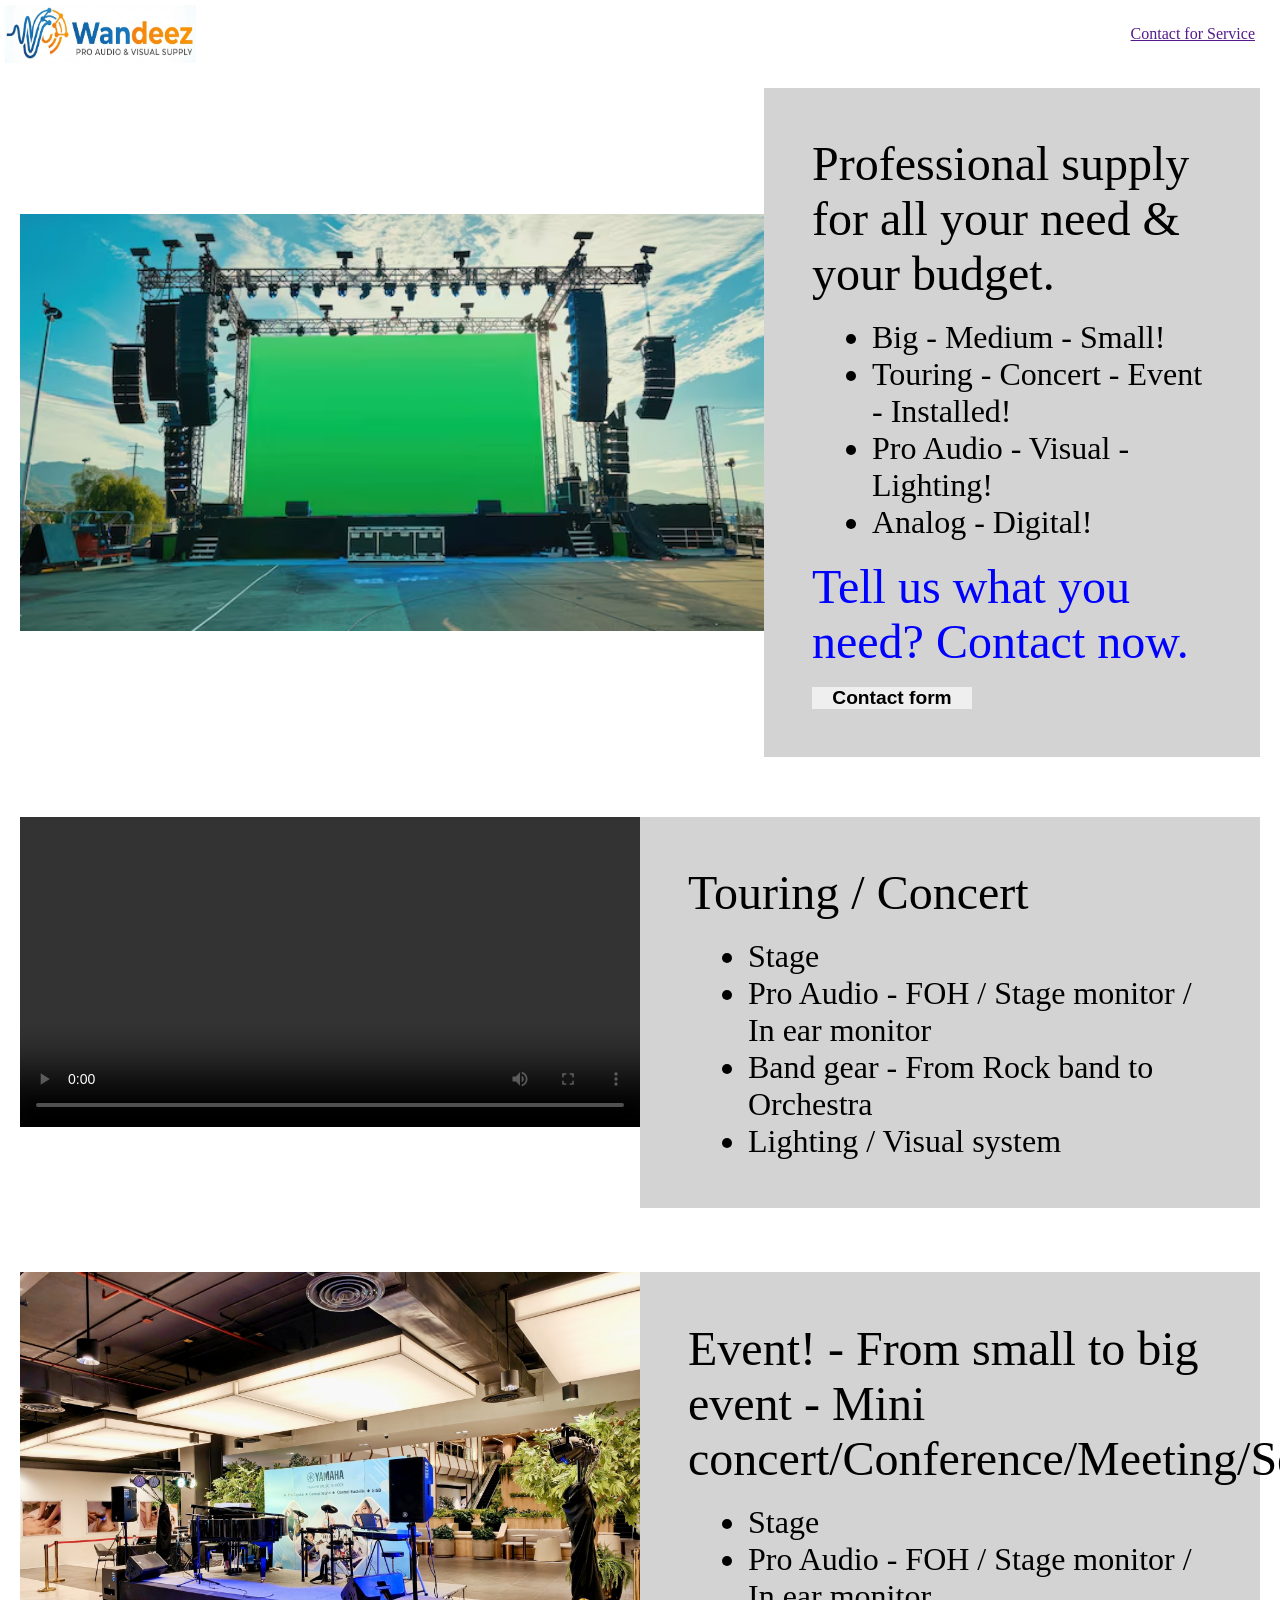
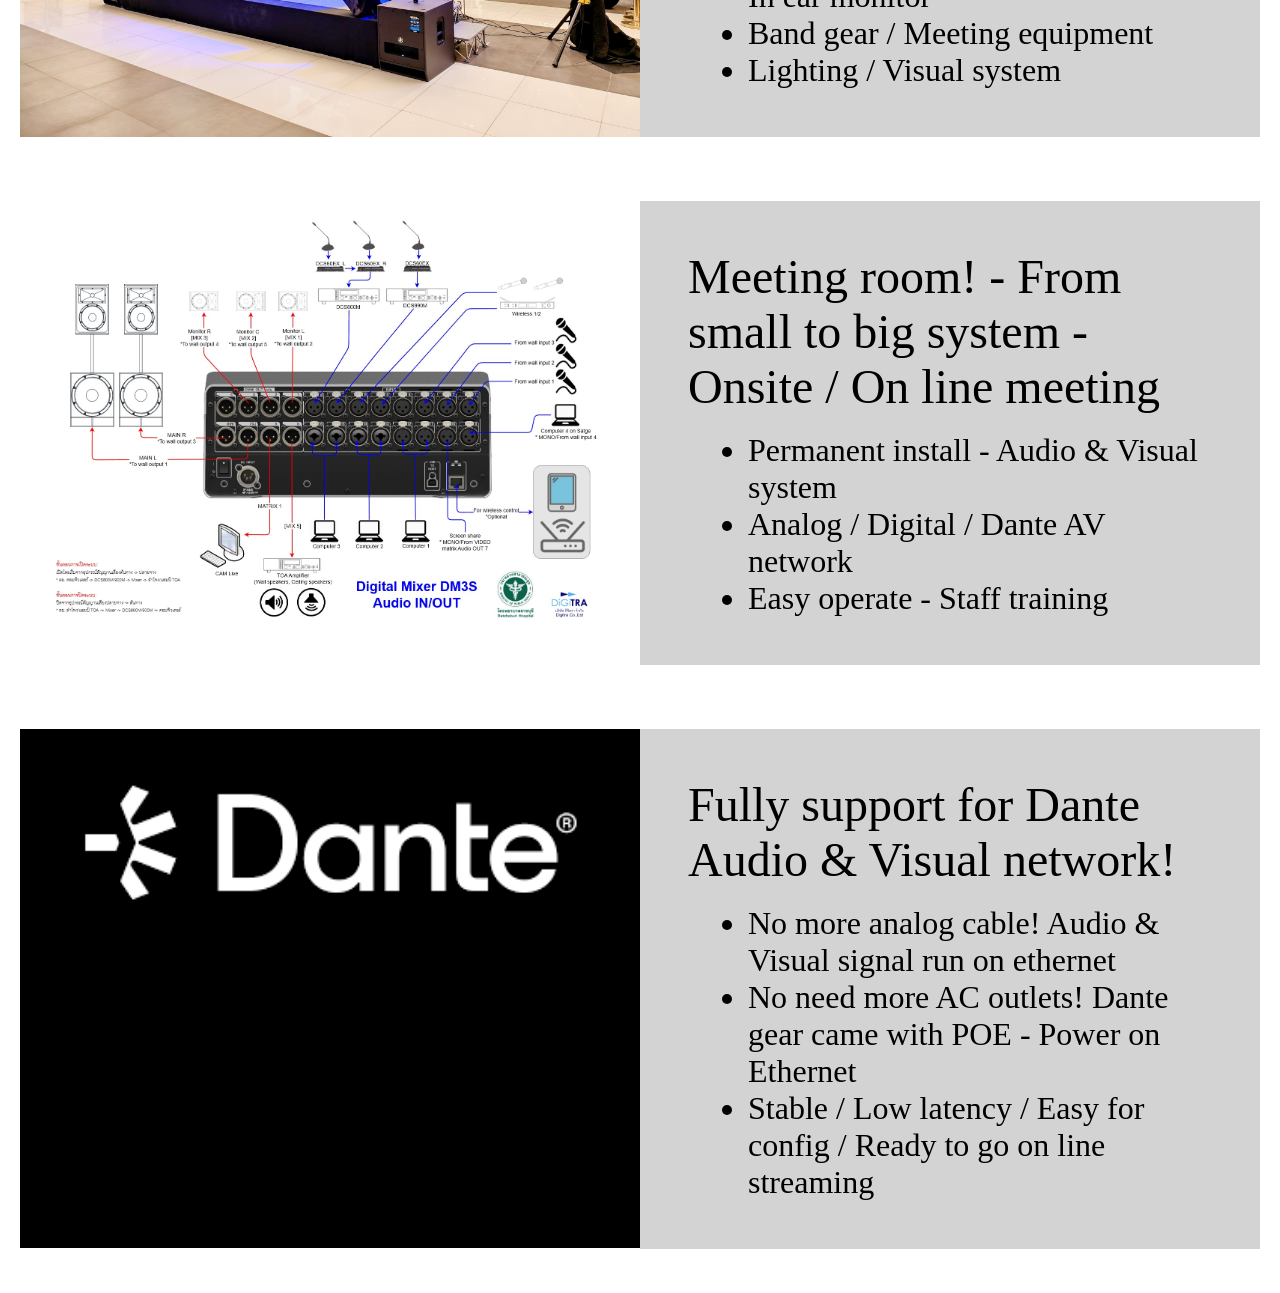
==== wandeezAvSupply/index.html @ 2cc3702e "edit wandeez homepage" ====
<!doctype html>
<html lang="en">
  <head>
    <meta charset="UTF-8" />
    <meta name="viewport" content="width=device-width, initial-scale=1.0" />
    <title>Wandeez AV Supply</title>
    <link rel="stylesheet" href="style.css" />
  </head>
  <body>
    <header>
      <div id="headerLeft">
        <img
          src="/wandeezAvSupply/media/logo_small.png"
          alt="logo"
          class="logo"
        />
      </div>
      <div id="headerRight">
        <a href="">Contact for Service</a>
      </div>
    </header>
    <div class="block1">
      <div class="block1-1">
        <img src="/wandeezAvSupply/media/stage1.avif" alt="big stage" />
      </div>
      <div class="block1-2">
        <p>Professional supply for all your need & your budget.</p>
        <br />
        <ul>
          <li>Big - Medium - Small!</li>
          <li>Touring - Concert - Event - Installed!</li>
          <li>Pro Audio - Visual - Lighting!</li>
          <li>Analog - Digital!</li>
        </ul>
        <br />
        <p style="color: blue">Tell us what you need? Contact now.</p>
        <br />
        <button>Contact form</button>
      </div>
    </div>
    <div class="block2">
      <div class="block2-1">
        <video
          src="/wandeezAvSupply/media/penquinVilla.mov"
          controls
          class="video"
        ></video>
      </div>
      <div class="block2-2">
        <p>Touring / Concert</p>
        <br />
        <ul>
          <li>Stage</li>
          <li>Pro Audio - FOH / Stage monitor / In ear monitor</li>
          <li>Band gear - From Rock band to Orchestra</li>
          <li>Lighting / Visual system</li>
        </ul>
      </div>
    </div>
    <div class="block2">
      <div class="block2-1">
        <img src="/wandeezAvSupply/media/miniStage.jpg" alt="mini stage" />
      </div>
      <div class="block2-2">
        <p>
          Event! - From small to big event - Mini
          concert/Conference/Meeting/Seminar
        </p>
        <br />
        <ul>
          <li>Stage</li>
          <li>Pro Audio - FOH / Stage monitor / In ear monitor</li>
          <li>Band gear / Meeting equipment</li>
          <li>Lighting / Visual system</li>
        </ul>
      </div>
    </div>
    <div class="block2">
      <div class="block2-1">
        <img
          src="/wandeezAvSupply/media/meetingRoomIO.jpg"
          alt="Meeting room I/O"
        />
      </div>
      <div class="block2-2">
        <p>
          Meeting room! - From small to big system - Onsite / On line meeting
        </p>
        <br />
        <ul>
          <li>Permanent install - Audio & Visual system</li>
          <li>Analog / Digital / Dante AV network</li>
          <li>Easy operate - Staff training</li>
        </ul>
      </div>
    </div>
    <div class="block2">
      <div class="block2-1" style="background-color: black; margin-bottom: 5px">
        <img src="/wandeezAvSupply/media/danteLogo.png" alt="Dante logo" />
      </div>
      <div class="block2-2">
        <p>Fully support for Dante Audio & Visual network!</p>
        <br />
        <ul>
          <li>No more analog cable! Audio & Visual signal run on ethernet</li>
          <li>
            No need more AC outlets! Dante gear came with POE - Power on
            Ethernet
          </li>
          <li>
            Stable / Low latency / Easy for config / Ready to go on line
            streaming
          </li>
        </ul>
      </div>
    </div>
  </body>
</html>
---- wandeezAvSupply/style.css ----
* {
  box-sizing: border-box;
  margin: 0;
  padding: 0;
}

img {
  width: 100%;
}

.video {
  width: 100%;
}

header {
  display: flex;
  flex-direction: row;
  padding: 5px;
}

.logo {
  width: 30%;
}

#headerLeft {
  display: flex;
  flex-direction: row;
  justify-content: flex-start;
  width: 50%;
}

#headerRight {
  display: flex;
  flex-direction: row;
  justify-content: flex-end;
  width: 50%;
  align-items: end;
  padding: 20px;
  color: gray;
  font-size: medium;
}

.block1 {
  display: flex;
  flex-direction: row;
  padding: 20px;
}

.block1-1 {
  display: flex;
  flex-direction: column;
  justify-content: center;
  width: 60%;
}

.block1-2 {
  display: flex;
  flex-direction: column;
  justify-content: center;
  width: 40%;
  background-color: lightgray;
  padding: 48px;
}

.block1-2 p {
  font-size: xxx-large;
}

.block1-2 li {
  font-size: xx-large;
  margin-left: 60px;
}

.block1-2 button {
  border: none;
  width: 40%;
  height: 10%;
  font-size: larger;
  font-weight: bold;
  cursor: pointer;
}

.block2 {
  display: flex;
  flex-direction: row;
  margin: 20px 0;
  padding: 20px;
}

.block2-1 {
  width: 50%;
}

.block2-2 {
  display: flex;
  flex-direction: column;
  justify-content: center;
  width: 50%;
  padding: 48px;
  background-color: lightgrey;
  margin-bottom: 4px;
}

.block2-2 p {
  font-size: xxx-large;
}

.block2-2 li {
  font-size: xx-large;
  margin-left: 60px;
}
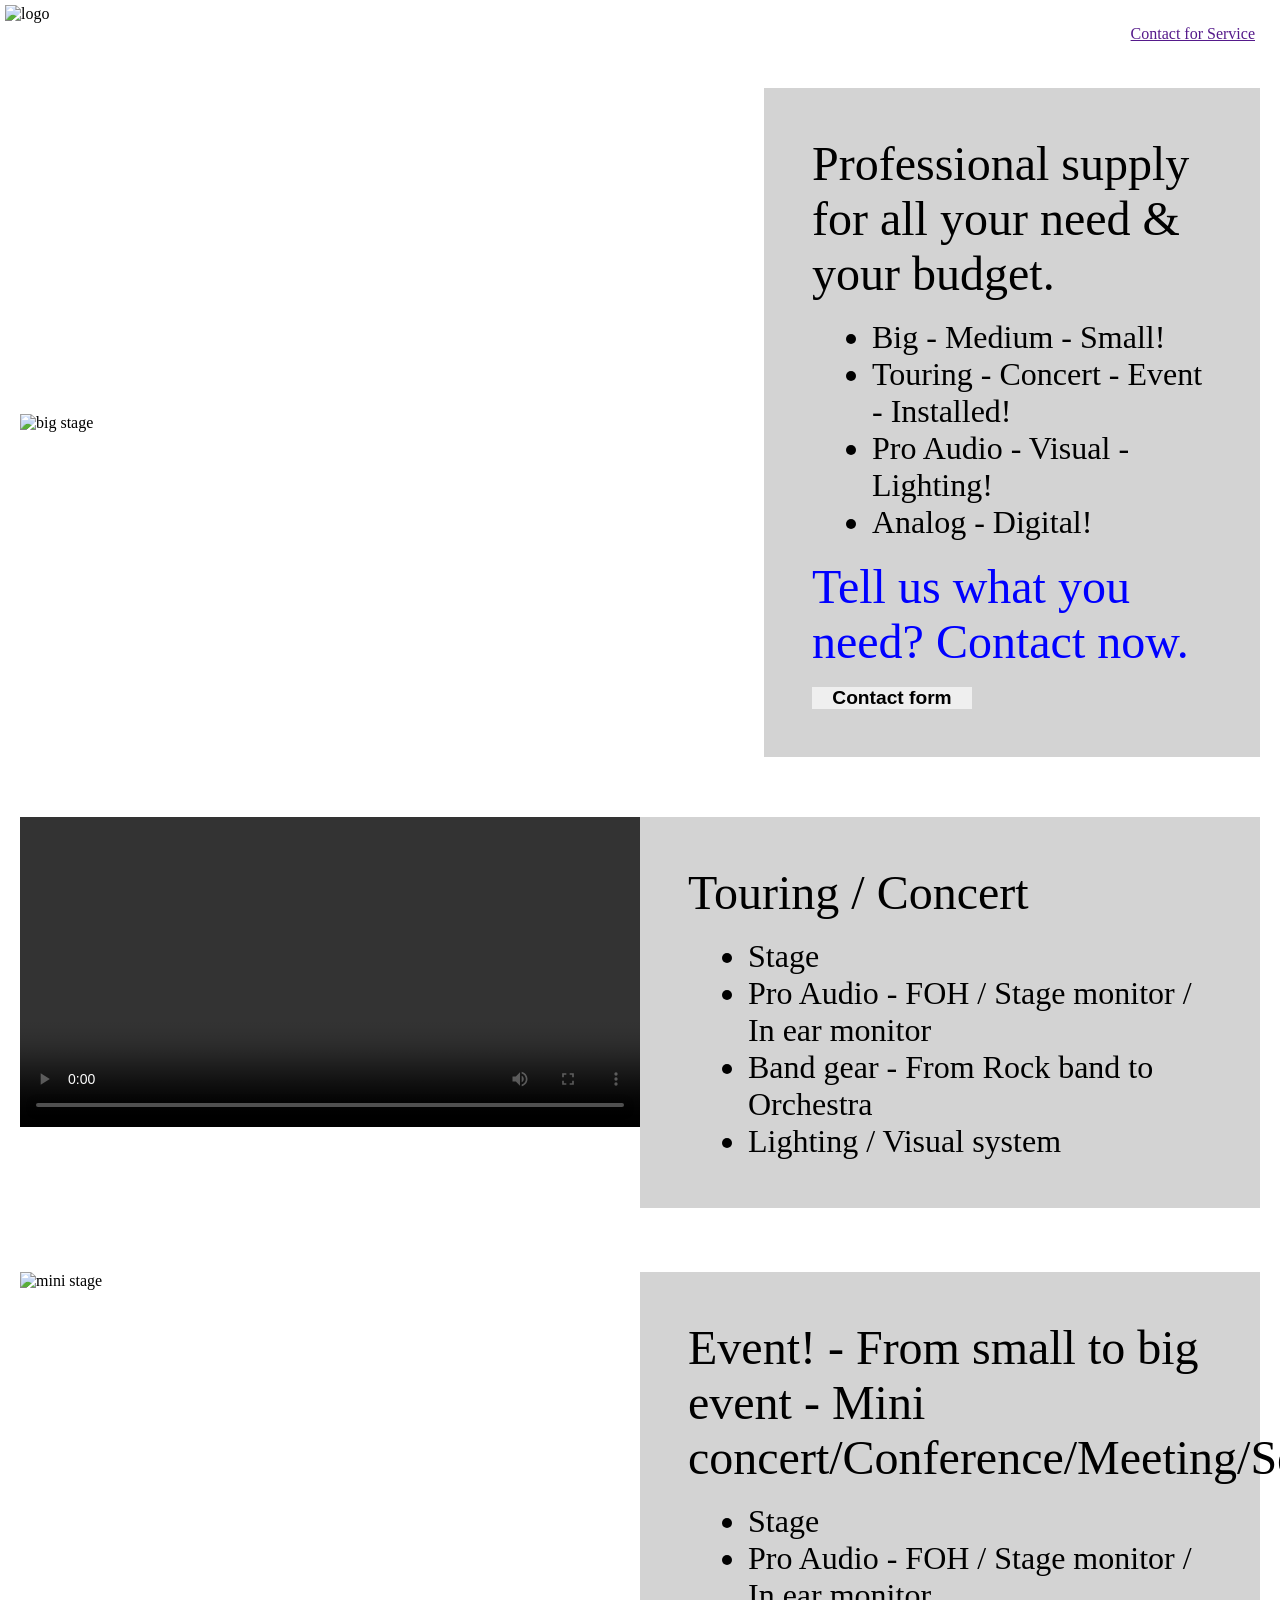
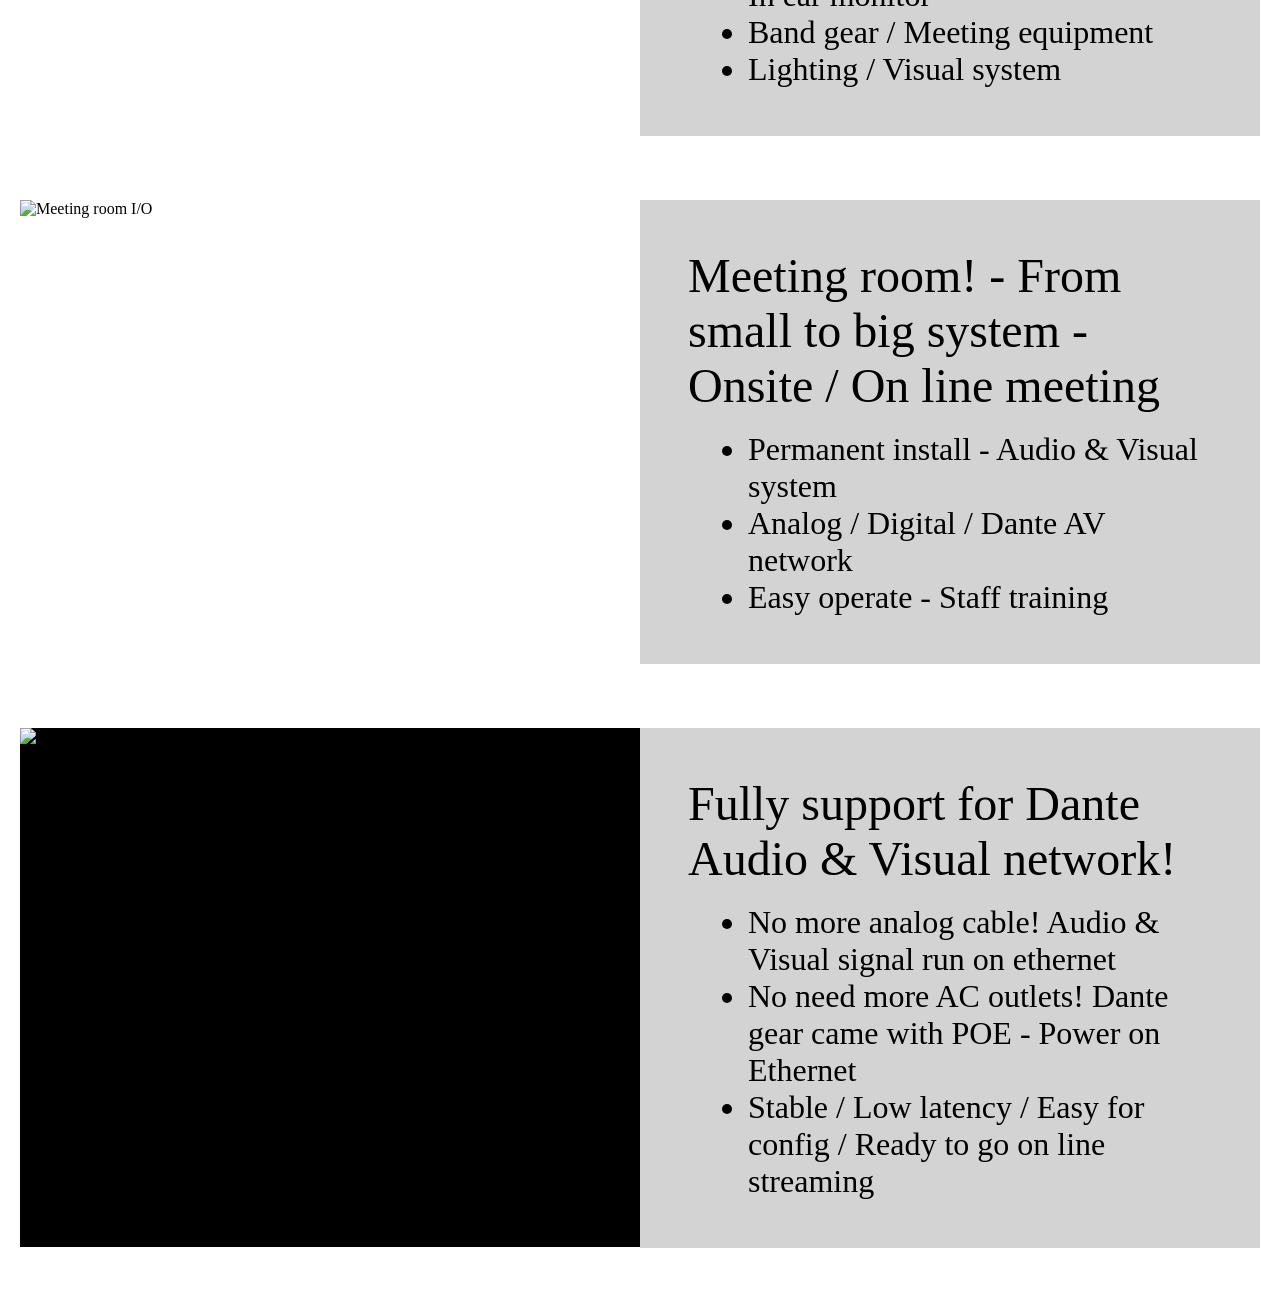
==== commit c499918c: "edit index.html" ====
--- a/wandeezAvSupply/index.html
+++ b/wandeezAvSupply/index.html
@@ -10,7 +10,7 @@
     <header>
       <div id="headerLeft">
         <img
-          src="/wandeezAvSupply/media/logo_small.png"
+          src="/week_04/wandeezAvSupply/media/logo_small.png"
           alt="logo"
           class="logo"
         />
@@ -21,7 +21,7 @@
     </header>
     <div class="block1">
       <div class="block1-1">
-        <img src="/wandeezAvSupply/media/stage1.avif" alt="big stage" />
+        <img src="/week_04/wandeezAvSupply/media/stage1.avif" alt="big stage" />
       </div>
       <div class="block1-2">
         <p>Professional supply for all your need & your budget.</p>
@@ -41,7 +41,7 @@
     <div class="block2">
       <div class="block2-1">
         <video
-          src="/wandeezAvSupply/media/penquinVilla.mov"
+          src="/week_04/wandeezAvSupply/media/penquinVilla.mov"
           controls
           class="video"
         ></video>
@@ -59,7 +59,10 @@
     </div>
     <div class="block2">
       <div class="block2-1">
-        <img src="/wandeezAvSupply/media/miniStage.jpg" alt="mini stage" />
+        <img
+          src="/week_04/wandeezAvSupply/media/miniStage.jpg"
+          alt="mini stage"
+        />
       </div>
       <div class="block2-2">
         <p>
@@ -78,7 +81,7 @@
     <div class="block2">
       <div class="block2-1">
         <img
-          src="/wandeezAvSupply/media/meetingRoomIO.jpg"
+          src="/week_04/wandeezAvSupply/media/meetingRoomIO.jpg"
           alt="Meeting room I/O"
         />
       </div>
@@ -96,7 +99,10 @@
     </div>
     <div class="block2">
       <div class="block2-1" style="background-color: black; margin-bottom: 5px">
-        <img src="/wandeezAvSupply/media/danteLogo.png" alt="Dante logo" />
+        <img
+          src="/week_04/wandeezAvSupply/media/danteLogo.png"
+          alt="Dante logo"
+        />
       </div>
       <div class="block2-2">
         <p>Fully support for Dante Audio & Visual network!</p>
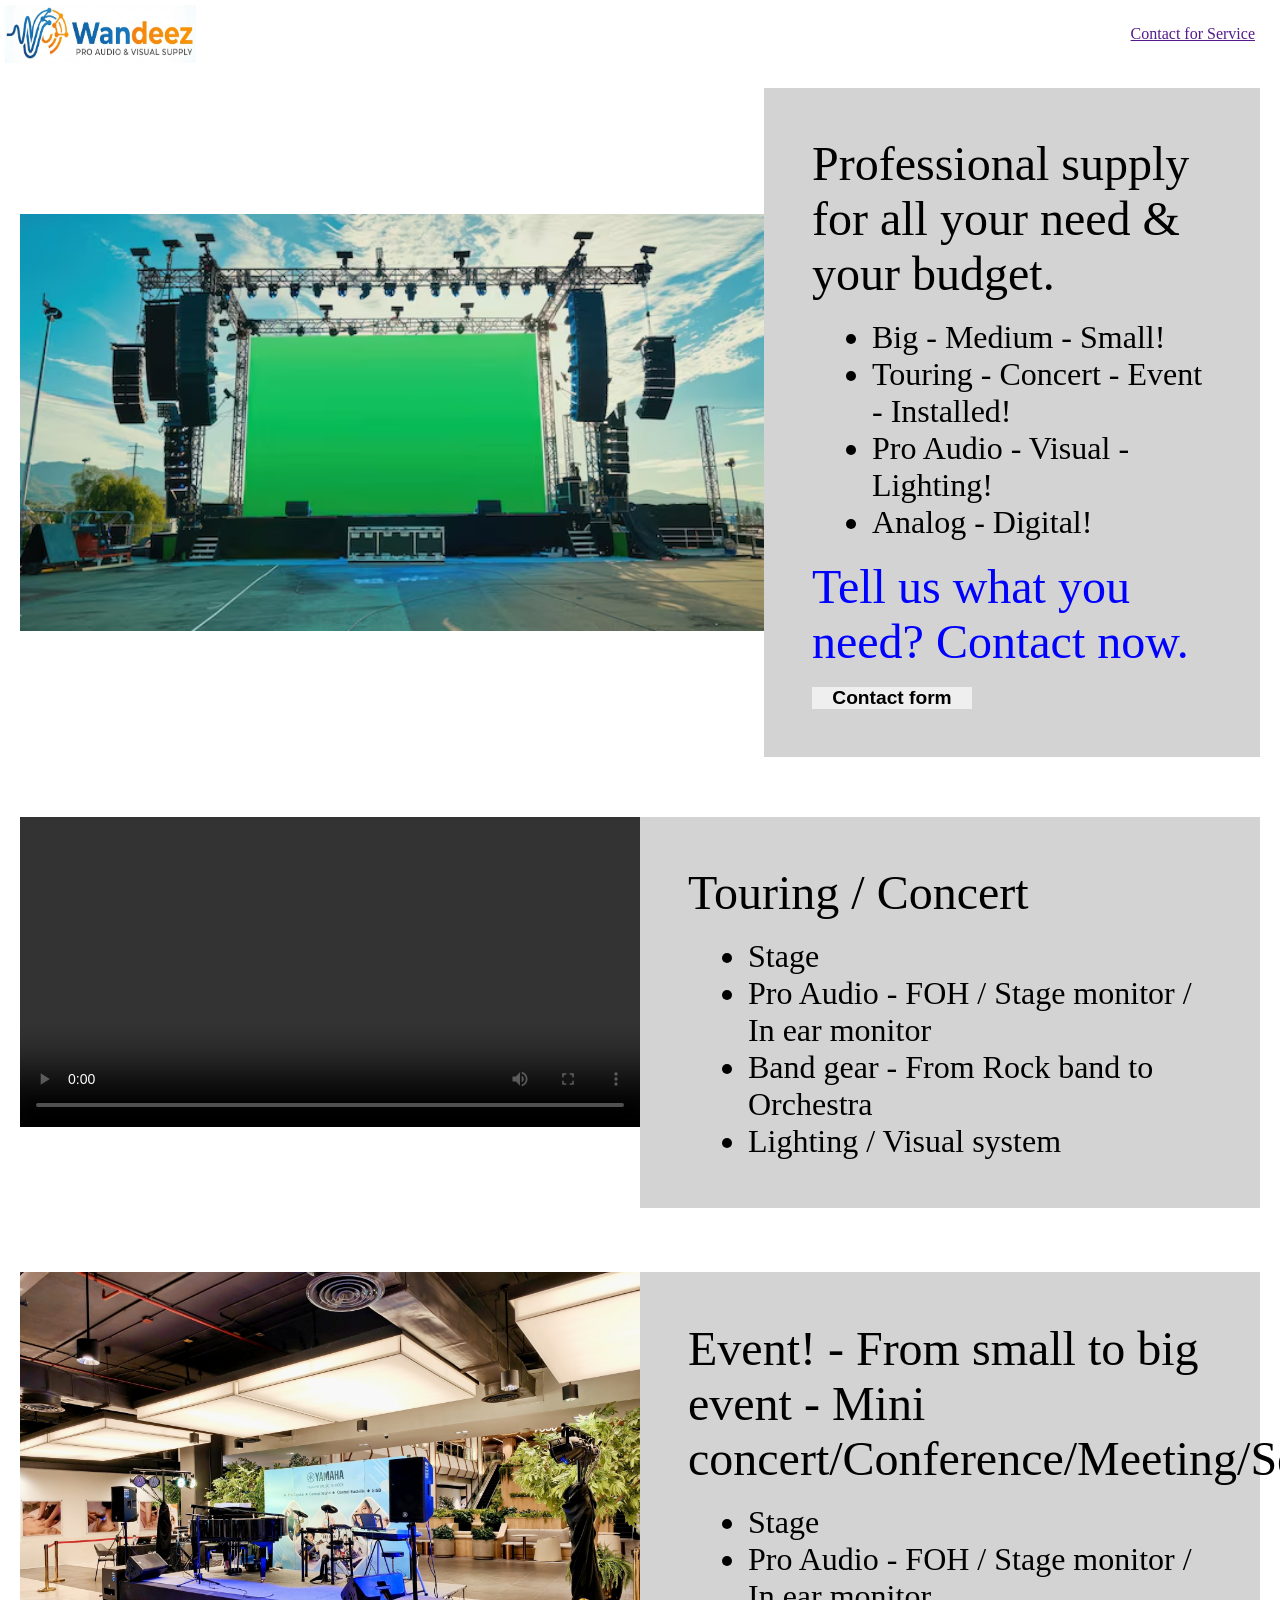
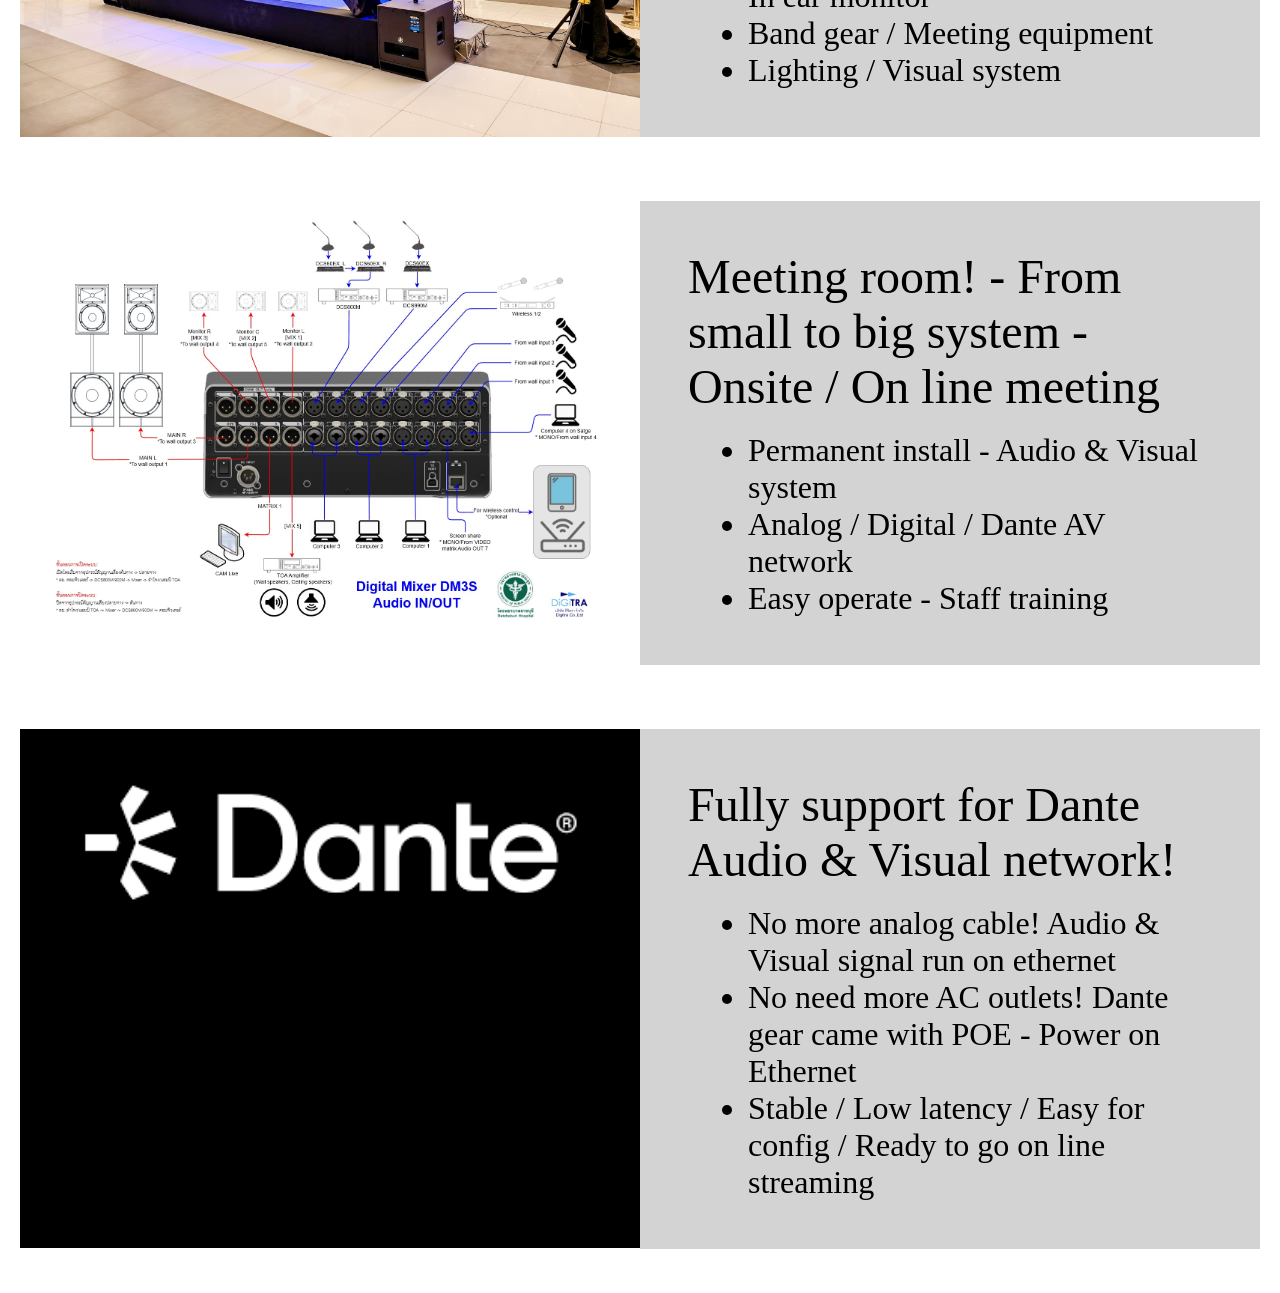
==== commit 9841840d: "edit in.html" ====
--- a/wandeezAvSupply/index.html
+++ b/wandeezAvSupply/index.html
@@ -9,11 +9,7 @@
   <body>
     <header>
       <div id="headerLeft">
-        <img
-          src="/week_04/wandeezAvSupply/media/logo_small.png"
-          alt="logo"
-          class="logo"
-        />
+        <img src="media/logo_small.png" alt="logo" class="logo" />
       </div>
       <div id="headerRight">
         <a href="">Contact for Service</a>
@@ -21,7 +17,7 @@
     </header>
     <div class="block1">
       <div class="block1-1">
-        <img src="/week_04/wandeezAvSupply/media/stage1.avif" alt="big stage" />
+        <img src="media/stage1.avif" alt="big stage" />
       </div>
       <div class="block1-2">
         <p>Professional supply for all your need & your budget.</p>
@@ -40,11 +36,7 @@
     </div>
     <div class="block2">
       <div class="block2-1">
-        <video
-          src="/week_04/wandeezAvSupply/media/penquinVilla.mov"
-          controls
-          class="video"
-        ></video>
+        <video src="media/penquinVilla.mov" controls class="video"></video>
       </div>
       <div class="block2-2">
         <p>Touring / Concert</p>
@@ -59,10 +51,7 @@
     </div>
     <div class="block2">
       <div class="block2-1">
-        <img
-          src="/week_04/wandeezAvSupply/media/miniStage.jpg"
-          alt="mini stage"
-        />
+        <img src="media/miniStage.jpg" alt="mini stage" />
       </div>
       <div class="block2-2">
         <p>
@@ -80,10 +69,7 @@
     </div>
     <div class="block2">
       <div class="block2-1">
-        <img
-          src="/week_04/wandeezAvSupply/media/meetingRoomIO.jpg"
-          alt="Meeting room I/O"
-        />
+        <img src="media/meetingRoomIO.jpg" alt="Meeting room I/O" />
       </div>
       <div class="block2-2">
         <p>
@@ -99,10 +85,7 @@
     </div>
     <div class="block2">
       <div class="block2-1" style="background-color: black; margin-bottom: 5px">
-        <img
-          src="/week_04/wandeezAvSupply/media/danteLogo.png"
-          alt="Dante logo"
-        />
+        <img src="media/danteLogo.png" alt="Dante logo" />
       </div>
       <div class="block2-2">
         <p>Fully support for Dante Audio & Visual network!</p>
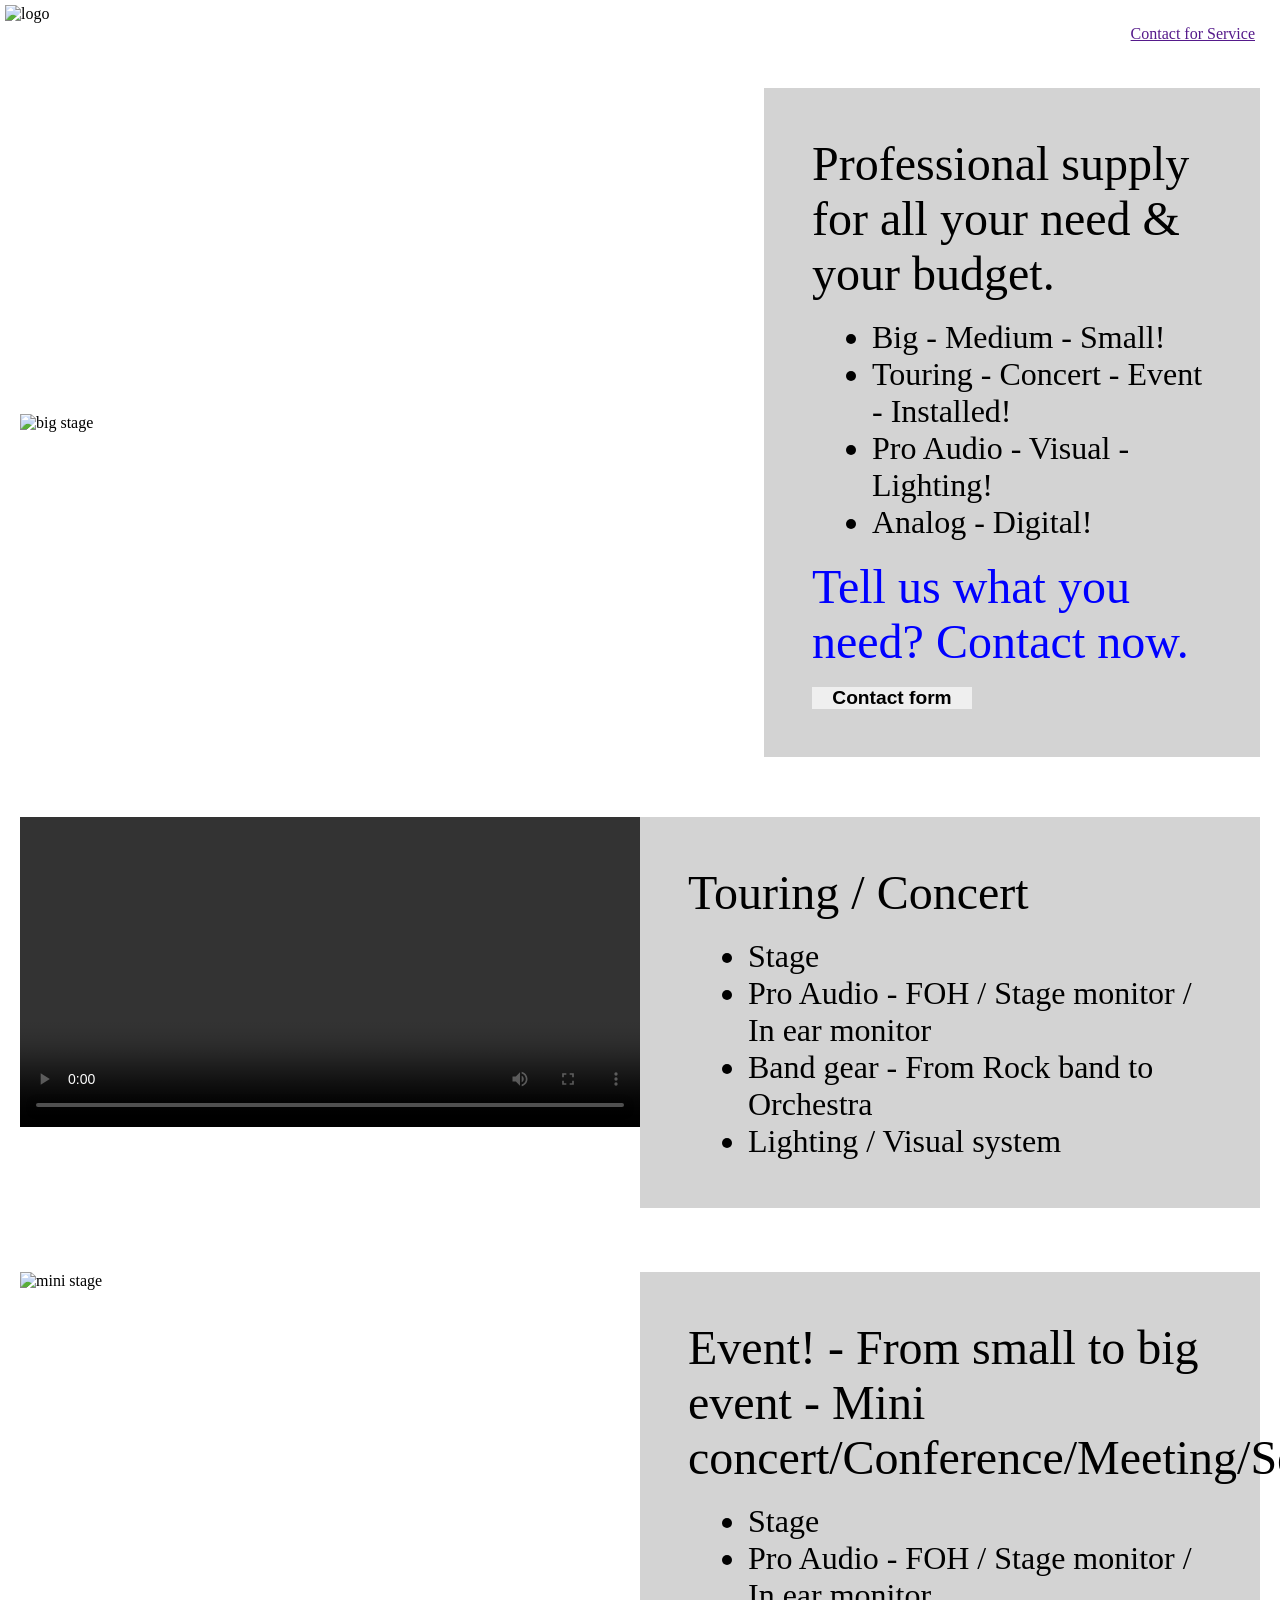
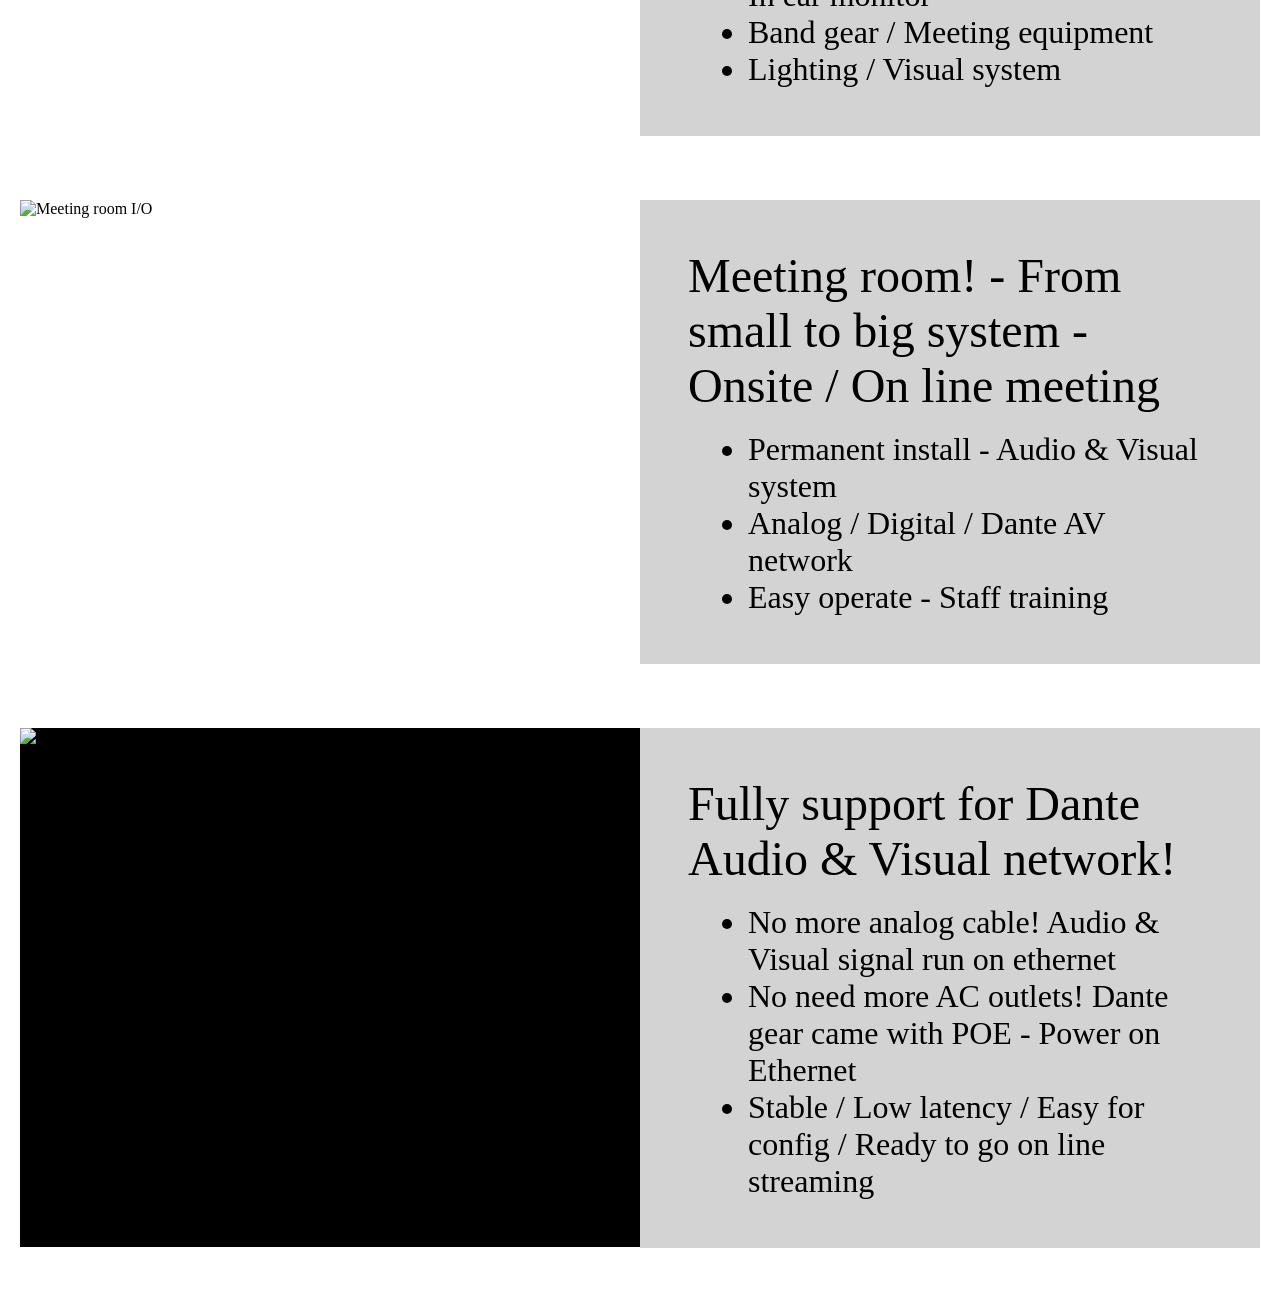
==== commit 9facc2a9: "Merge https://github.com/spolmag/jsd12_week-04" ====
--- a/wandeezAvSupply/index.html
+++ b/wandeezAvSupply/index.html
@@ -9,7 +9,11 @@
   <body>
     <header>
       <div id="headerLeft">
-        <img src="media/logo_small.png" alt="logo" class="logo" />
+        <img
+          src="/week_04/wandeezAvSupply/media/logo_small.png"
+          alt="logo"
+          class="logo"
+        />
       </div>
       <div id="headerRight">
         <a href="">Contact for Service</a>
@@ -17,7 +21,7 @@
     </header>
     <div class="block1">
       <div class="block1-1">
-        <img src="media/stage1.avif" alt="big stage" />
+        <img src="/week_04/wandeezAvSupply/media/stage1.avif" alt="big stage" />
       </div>
       <div class="block1-2">
         <p>Professional supply for all your need & your budget.</p>
@@ -36,7 +40,11 @@
     </div>
     <div class="block2">
       <div class="block2-1">
-        <video src="media/penquinVilla.mov" controls class="video"></video>
+        <video
+          src="/week_04/wandeezAvSupply/media/penquinVilla.mov"
+          controls
+          class="video"
+        ></video>
       </div>
       <div class="block2-2">
         <p>Touring / Concert</p>
@@ -51,7 +59,10 @@
     </div>
     <div class="block2">
       <div class="block2-1">
-        <img src="media/miniStage.jpg" alt="mini stage" />
+        <img
+          src="/week_04/wandeezAvSupply/media/miniStage.jpg"
+          alt="mini stage"
+        />
       </div>
       <div class="block2-2">
         <p>
@@ -69,7 +80,10 @@
     </div>
     <div class="block2">
       <div class="block2-1">
-        <img src="media/meetingRoomIO.jpg" alt="Meeting room I/O" />
+        <img
+          src="/week_04/wandeezAvSupply/media/meetingRoomIO.jpg"
+          alt="Meeting room I/O"
+        />
       </div>
       <div class="block2-2">
         <p>
@@ -85,7 +99,10 @@
     </div>
     <div class="block2">
       <div class="block2-1" style="background-color: black; margin-bottom: 5px">
-        <img src="media/danteLogo.png" alt="Dante logo" />
+        <img
+          src="/week_04/wandeezAvSupply/media/danteLogo.png"
+          alt="Dante logo"
+        />
       </div>
       <div class="block2-2">
         <p>Fully support for Dante Audio & Visual network!</p>
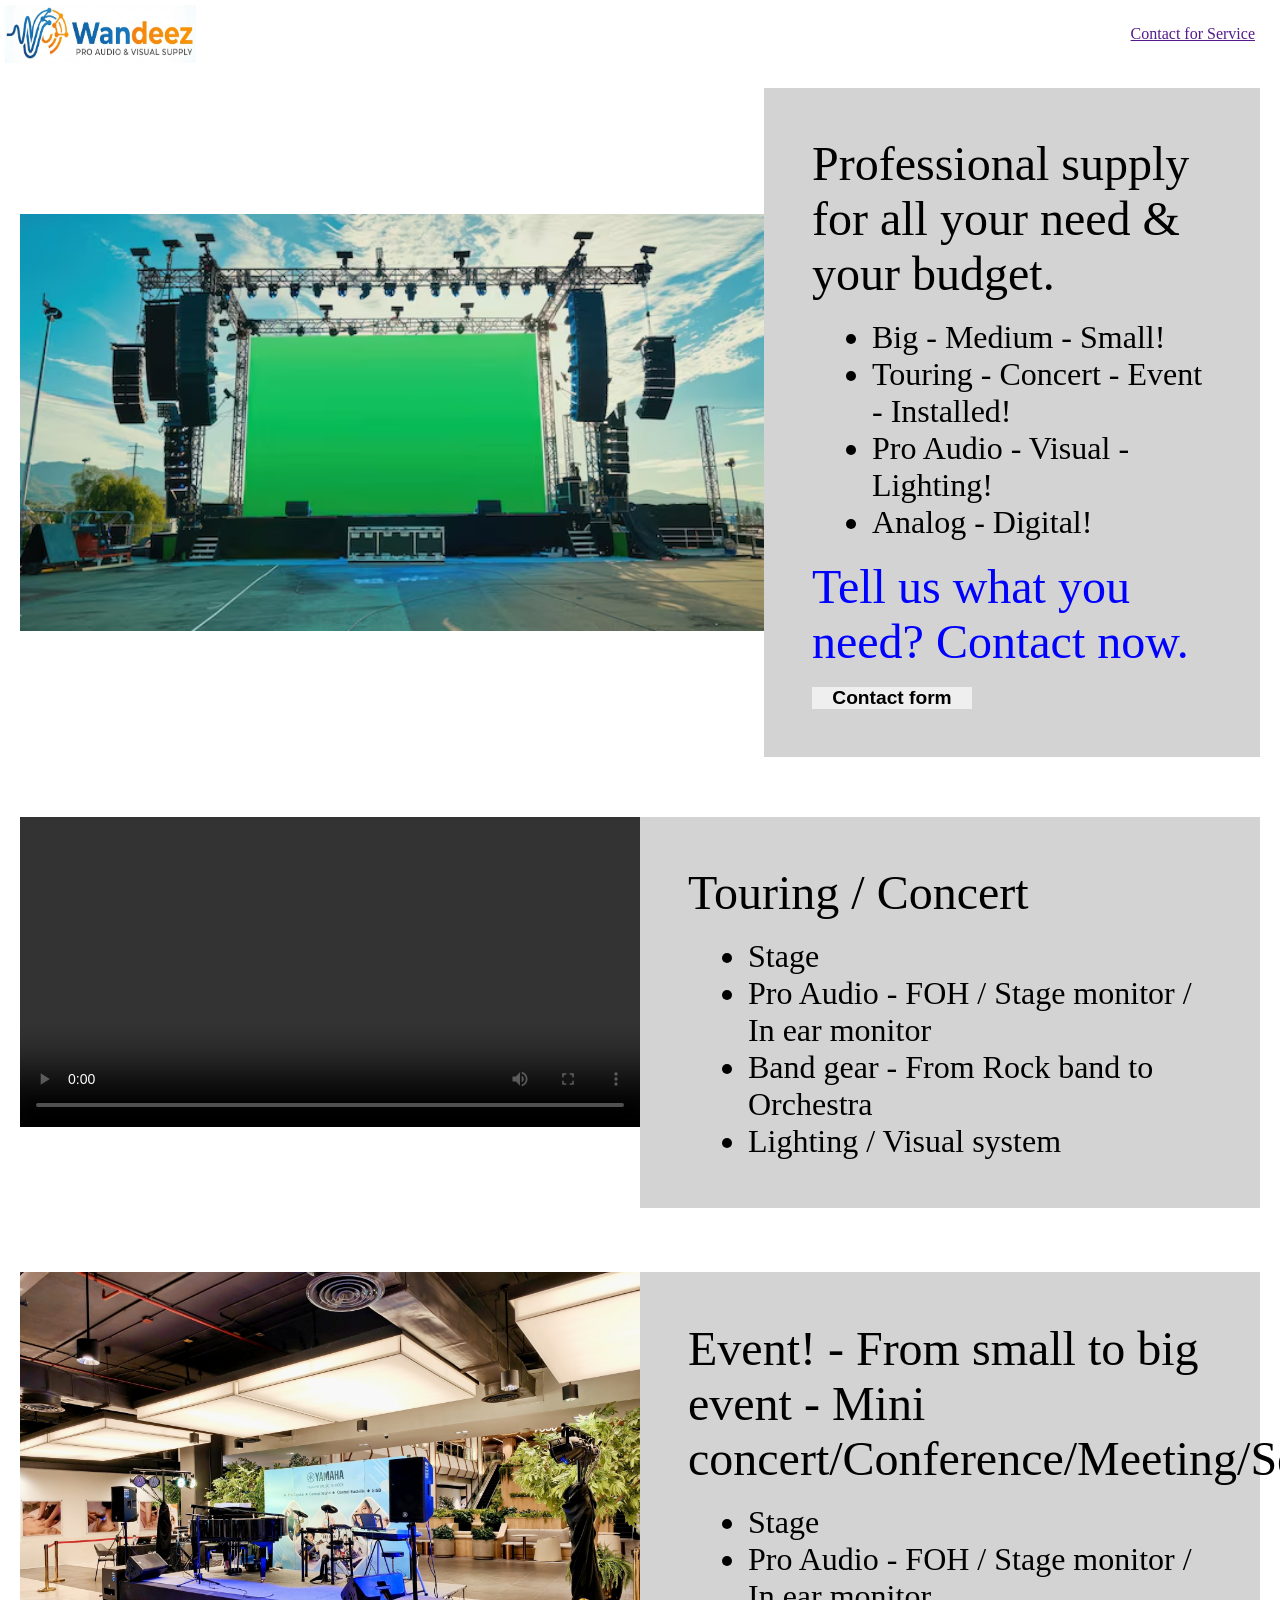
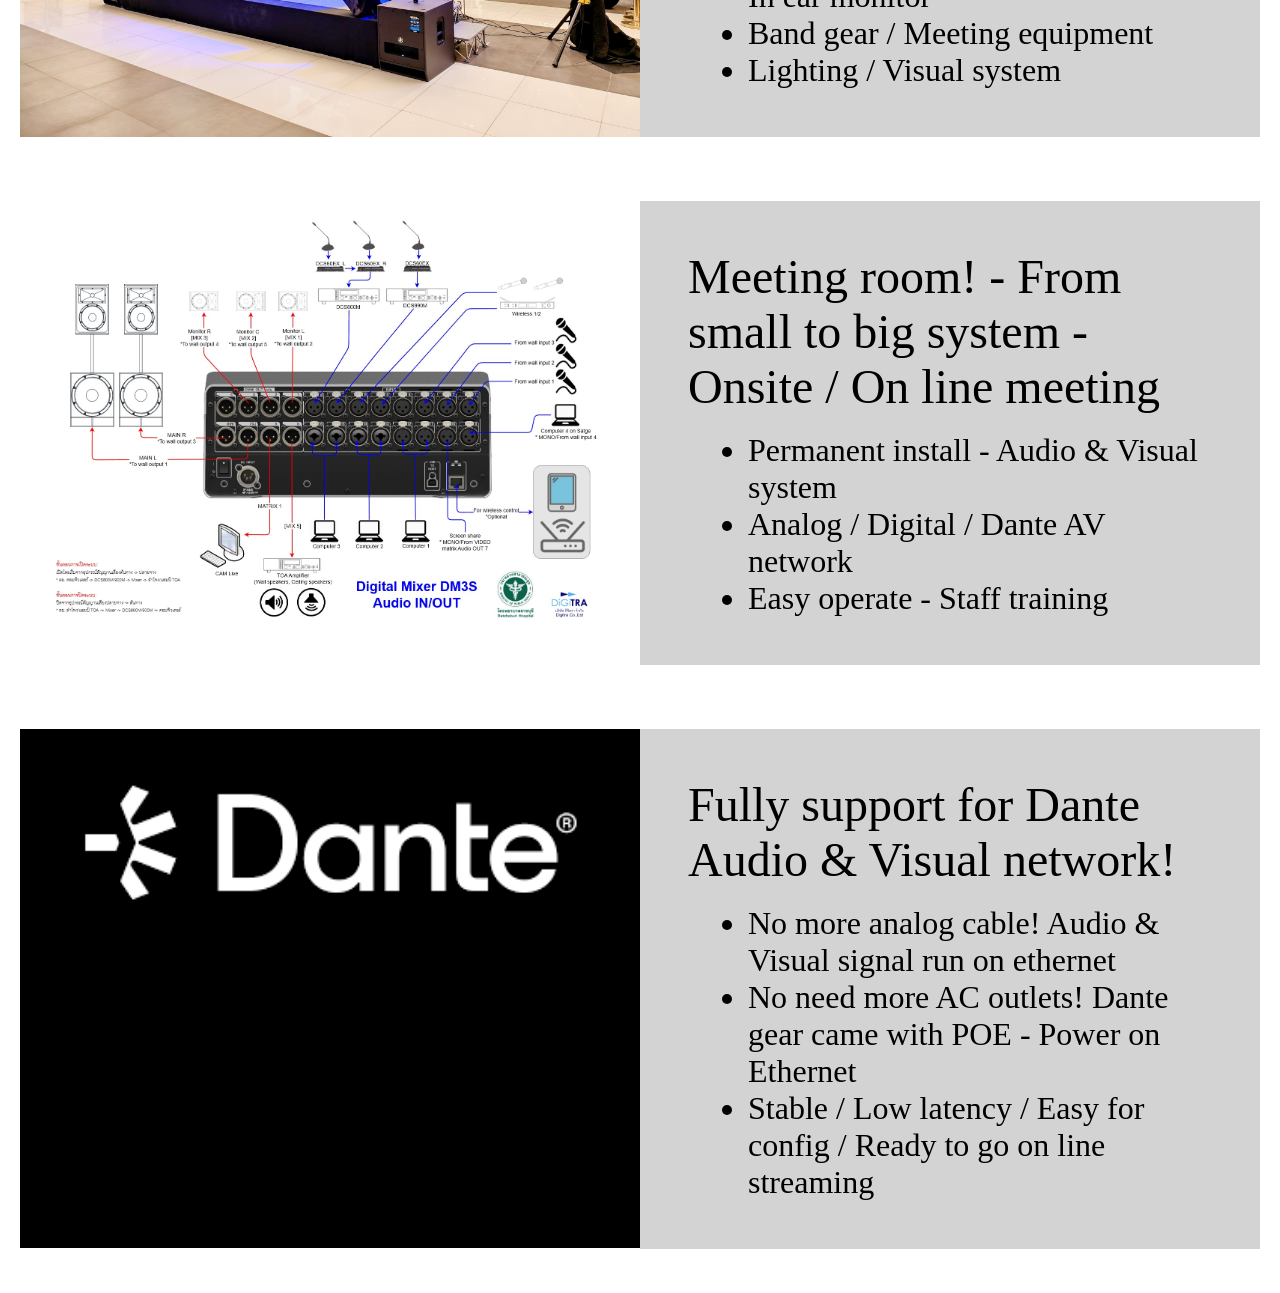
==== commit f4d51c2f: "edit index.html" ====
--- a/wandeezAvSupply/index.html
+++ b/wandeezAvSupply/index.html
@@ -9,11 +9,7 @@
   <body>
     <header>
       <div id="headerLeft">
-        <img
-          src="/week_04/wandeezAvSupply/media/logo_small.png"
-          alt="logo"
-          class="logo"
-        />
+        <img src="media/logo_small.png" alt="logo" class="logo" />
       </div>
       <div id="headerRight">
         <a href="">Contact for Service</a>
@@ -21,7 +17,7 @@
     </header>
     <div class="block1">
       <div class="block1-1">
-        <img src="/week_04/wandeezAvSupply/media/stage1.avif" alt="big stage" />
+        <img src="media/stage1.avif" alt="big stage" />
       </div>
       <div class="block1-2">
         <p>Professional supply for all your need & your budget.</p>
@@ -40,11 +36,7 @@
     </div>
     <div class="block2">
       <div class="block2-1">
-        <video
-          src="/week_04/wandeezAvSupply/media/penquinVilla.mov"
-          controls
-          class="video"
-        ></video>
+        <video src="media/penquinVilla.mov" controls class="video"></video>
       </div>
       <div class="block2-2">
         <p>Touring / Concert</p>
@@ -59,10 +51,7 @@
     </div>
     <div class="block2">
       <div class="block2-1">
-        <img
-          src="/week_04/wandeezAvSupply/media/miniStage.jpg"
-          alt="mini stage"
-        />
+        <img src="media/miniStage.jpg" alt="mini stage" />
       </div>
       <div class="block2-2">
         <p>
@@ -80,10 +69,7 @@
     </div>
     <div class="block2">
       <div class="block2-1">
-        <img
-          src="/week_04/wandeezAvSupply/media/meetingRoomIO.jpg"
-          alt="Meeting room I/O"
-        />
+        <img src="media/meetingRoomIO.jpg" alt="Meeting room I/O" />
       </div>
       <div class="block2-2">
         <p>
@@ -99,10 +85,7 @@
     </div>
     <div class="block2">
       <div class="block2-1" style="background-color: black; margin-bottom: 5px">
-        <img
-          src="/week_04/wandeezAvSupply/media/danteLogo.png"
-          alt="Dante logo"
-        />
+        <img src="media/danteLogo.png" alt="Dante logo" />
       </div>
       <div class="block2-2">
         <p>Fully support for Dante Audio & Visual network!</p>
